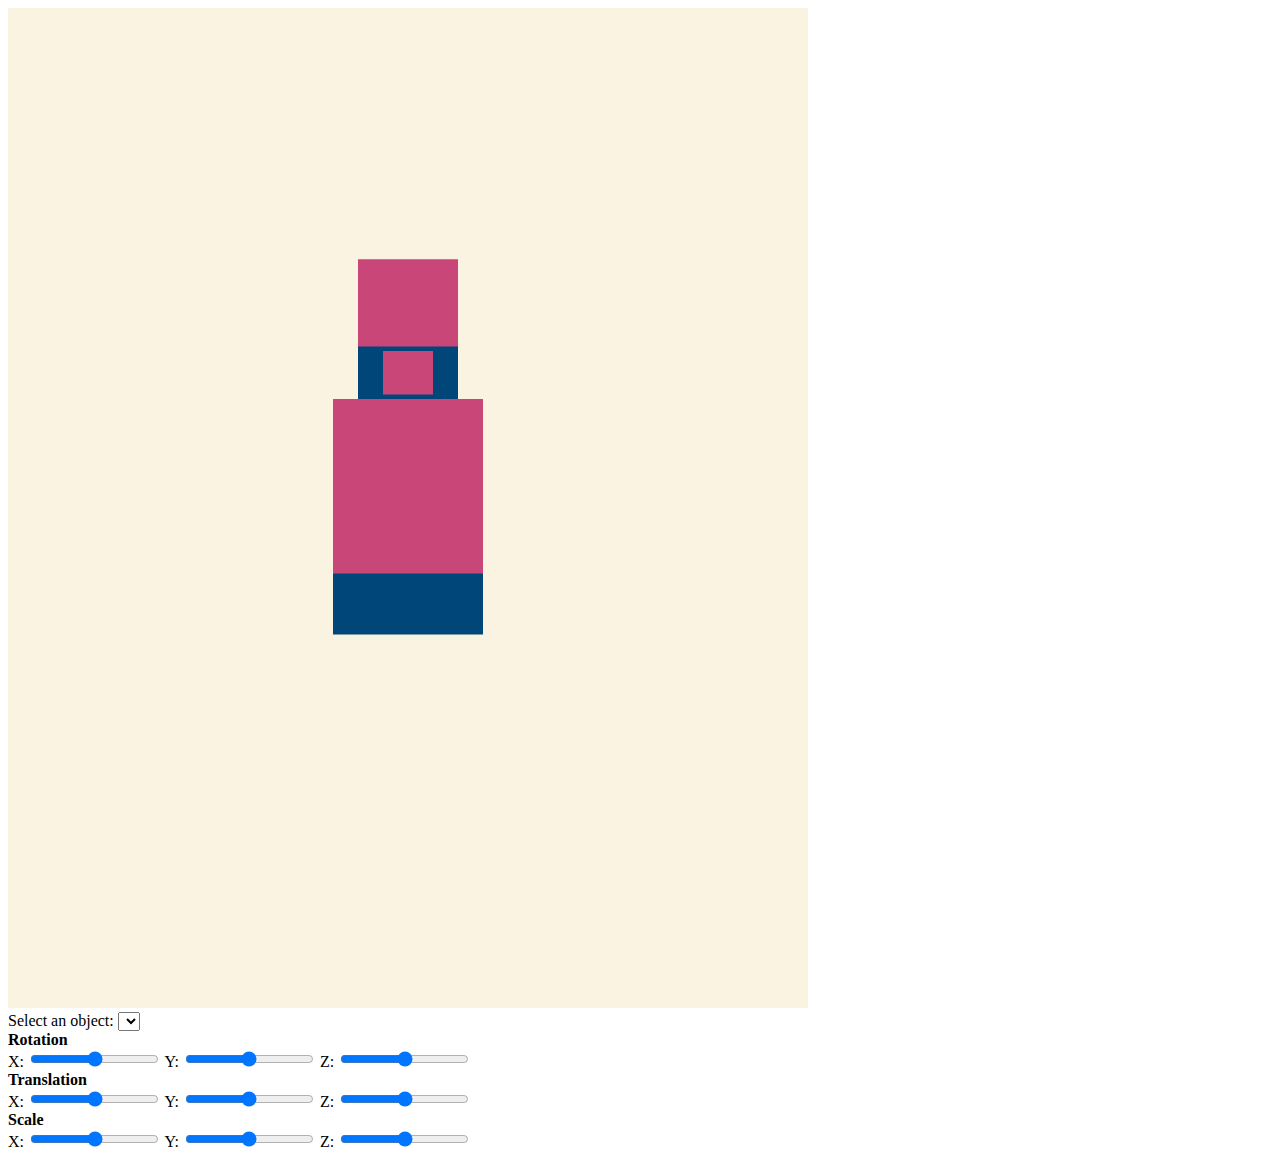
==== html/index.html @ d769012a "initial commit" ====
<!DOCTYPE html>
<html lang="en">
<head>
    <meta charset="UTF-8">
    <meta http-equiv="X-UA-Compatible" content="IE=edge">
    <meta name="viewport" content="width=device-width, initial-scale=1.0">
    <title>Tubes 3 Grafkom</title>
</head>
<body>
    <script type="text/javascript" src="../js/canvas.js"></script>
    <script type="text/javascript" src="../js/shaders.js"></script>
    <script type="text/javascript" src="../js/utils.js"></script>
    <script type="text/javascript" src="../js/draw.js"></script>
    <script type="text/javascript" src="../js/cube.js"></script>
    <script type="text/javascript" src="../js/states.js"></script>
    <script type="text/javascript" src="../js/controllers.js"></script>
    <script type="text/javascript" src="../js/main.js"></script>

    <div class="select-save-load">
        <label for="object-list">Select an object:</label>
        <select name="object-list" id="object-list" oninput="selectObject()"></select>
  
        <!-- <button class="button" onclick="save()">Save</button>
        <input type="file" id="myfile" name="myfile" accept="application/JSON">
        <button type="button" onclick="load()">Load</button> -->
    </div>

    <div class="rotation">
        <b>Rotation</b>
        <!-- xslider -->
        <div class="slide">
        <label for="xrotation">X:</label>
        <input type="range" class="slider" oninput="xRotation()" id="xrotation" min="0" max="360">
        <a id="x-val-rot"></a>
  
        <!-- yslider -->
        <label for="yrotation">Y:</label>
        <input type="range" class="slider" oninput="yRotation()" id="yrotation" min="0" max="360">
        <a id="y-val-rot"></a>
  
        <!-- yslider -->
        <label for="zrotation">Z:</label>
        <input type="range" class="slider" oninput="zRotation()" id="zrotation" min="0" max="360">
        <a id="z-val-rot"></a>
        </div>
      </div>
  
      <div class="translation">
        <b>Translation</b>
        <!-- xslider -->
        <div class="slide">
        <label for="xtranslation">X:</label>
        <input type="range" class="slider" oninput="xTranslation()" id="xtranslation" min="-1000" max="1000">
        <a id="x-val-trans"></a>
  
        <!-- yslider -->
        <label for="yrotation">Y:</label>
        <input type="range" class="slider" oninput="yTranslation()" id="ytranslation" min="-1000" max="1000">
        <a id="y-val-trans"></a>
  
        <!-- yslider -->
        <label for="ztranslation">Z:</label>
        <input type="range" class="slider" oninput="zTranslation()" id="ztranslation" min="-1000" max="1000">
        <a id="z-val-trans"></a>
        </div>
      </div>
  
      <div class="scale">
        <b>Scale</b>
        <!-- xslider -->
        <div class="slide">
        <label for="xscale">X:</label>
        <input type="range" class="slider" oninput="xScale()" id="xscale" min="-500" max="500">
        <a id="x-val-scale"></a>
  
        <!-- yslider -->
        <label for="yscale">Y:</label>
        <input type="range" class="slider" oninput="yScale()" id="yscale" min="-500" max="500">
        <a id="y-val-scale"></a>
  
        <!-- yslider -->
        <label for="zscale">Z:</label>
        <input type="range" class="slider" oninput="zScale()" id="zscale" min="-500" max="500">
        <a id="z-val-scale"></a>
        </div>
      </div>
</body>
</html>
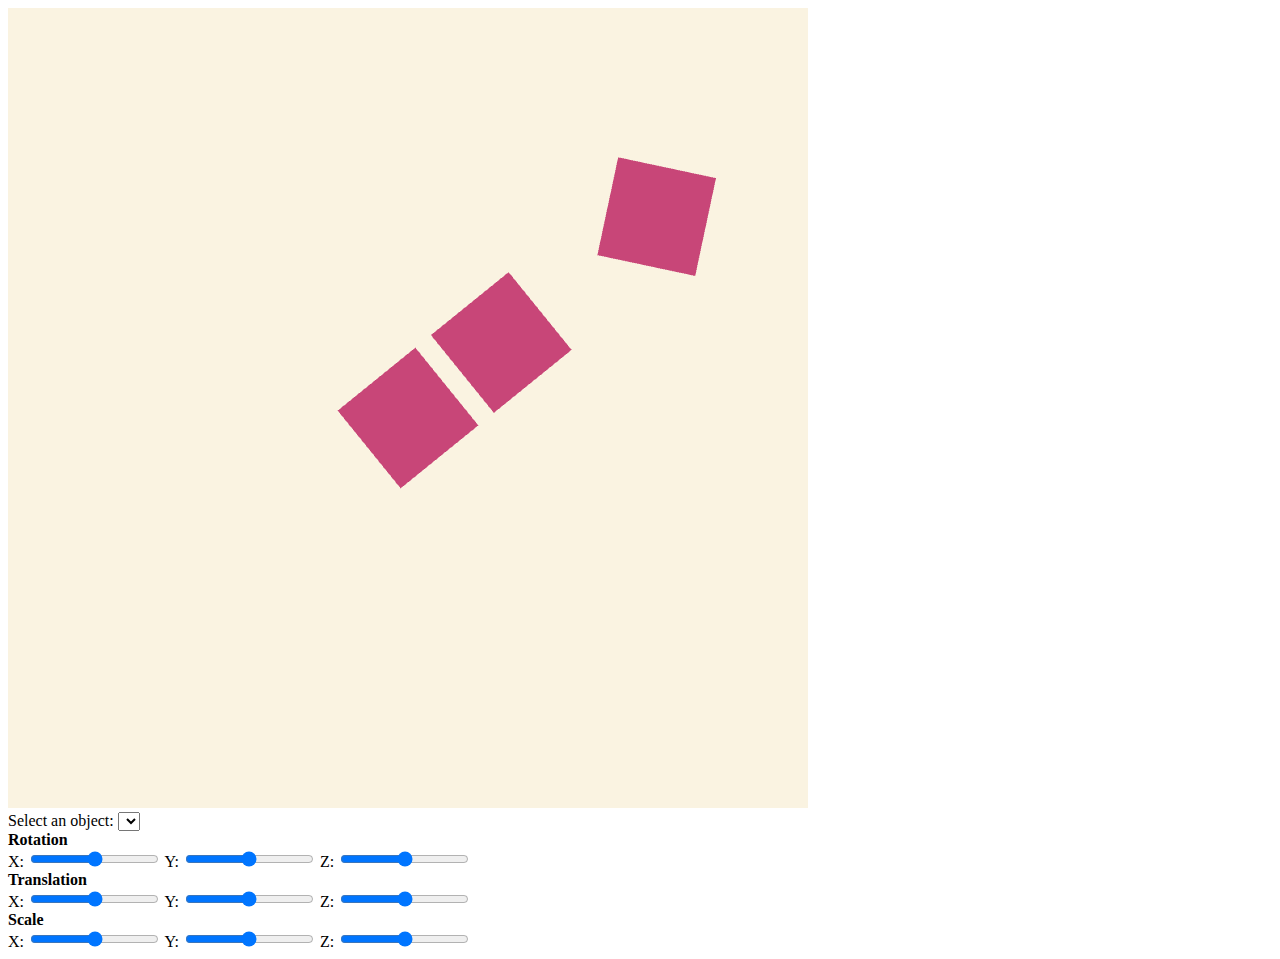
==== commit 3c0d92d8: "update hierarchical model" ====
--- a/html/index.html
+++ b/html/index.html
@@ -14,7 +14,7 @@
     <script type="text/javascript" src="../js/cube.js"></script>
     <script type="text/javascript" src="../js/states.js"></script>
     <script type="text/javascript" src="../js/controllers.js"></script>
-    <script type="text/javascript" src="../js/main.js"></script>
+    <script type="text/javascript" src="../js/hierarchy.js"></script>
 
     <div class="select-save-load">
         <label for="object-list">Select an object:</label>
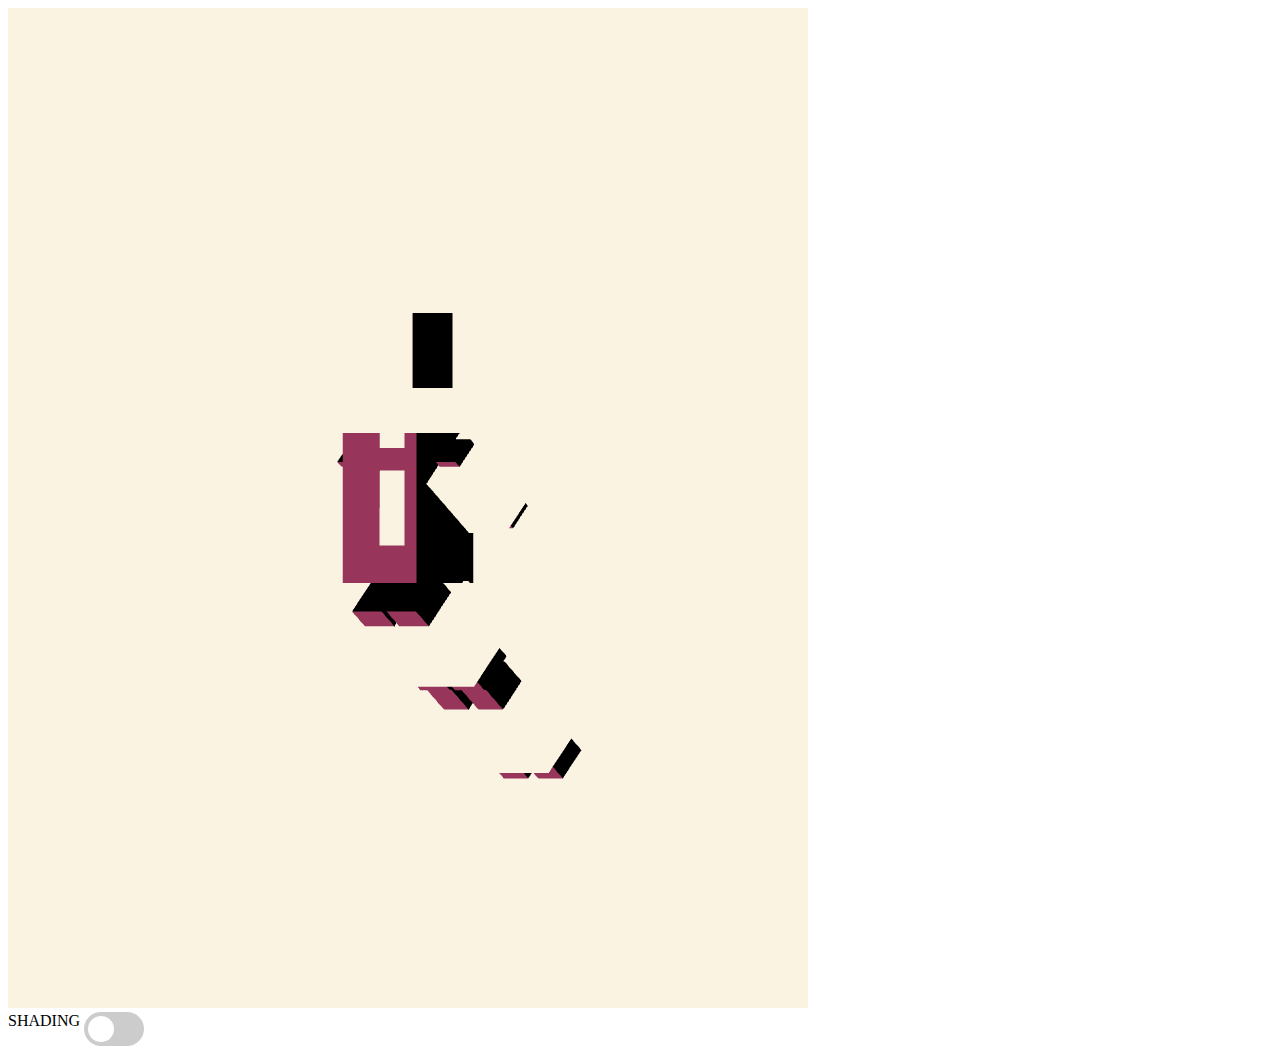
==== commit 512c09c5: "add shading" ====
--- a/html/index.html
+++ b/html/index.html
@@ -4,6 +4,7 @@
     <meta charset="UTF-8">
     <meta http-equiv="X-UA-Compatible" content="IE=edge">
     <meta name="viewport" content="width=device-width, initial-scale=1.0">
+    <link rel="stylesheet" href="../css/styles.css">
     <title>Tubes 3 Grafkom</title>
 </head>
 <body>
@@ -17,72 +18,20 @@
     <script type="text/javascript" src="../js/hierarchy.js"></script>
 
     <div class="select-save-load">
-        <label for="object-list">Select an object:</label>
-        <select name="object-list" id="object-list" oninput="selectObject()"></select>
+        <!-- <label for="object-list">Select an object:</label>
+        <select name="object-list" id="object-list" oninput="selectObject()"></select> -->
   
         <!-- <button class="button" onclick="save()">Save</button>
         <input type="file" id="myfile" name="myfile" accept="application/JSON">
         <button type="button" onclick="load()">Load</button> -->
     </div>
 
-    <div class="rotation">
-        <b>Rotation</b>
-        <!-- xslider -->
-        <div class="slide">
-        <label for="xrotation">X:</label>
-        <input type="range" class="slider" oninput="xRotation()" id="xrotation" min="0" max="360">
-        <a id="x-val-rot"></a>
-  
-        <!-- yslider -->
-        <label for="yrotation">Y:</label>
-        <input type="range" class="slider" oninput="yRotation()" id="yrotation" min="0" max="360">
-        <a id="y-val-rot"></a>
-  
-        <!-- yslider -->
-        <label for="zrotation">Z:</label>
-        <input type="range" class="slider" oninput="zRotation()" id="zrotation" min="0" max="360">
-        <a id="z-val-rot"></a>
-        </div>
-      </div>
-  
-      <div class="translation">
-        <b>Translation</b>
-        <!-- xslider -->
-        <div class="slide">
-        <label for="xtranslation">X:</label>
-        <input type="range" class="slider" oninput="xTranslation()" id="xtranslation" min="-1000" max="1000">
-        <a id="x-val-trans"></a>
-  
-        <!-- yslider -->
-        <label for="yrotation">Y:</label>
-        <input type="range" class="slider" oninput="yTranslation()" id="ytranslation" min="-1000" max="1000">
-        <a id="y-val-trans"></a>
-  
-        <!-- yslider -->
-        <label for="ztranslation">Z:</label>
-        <input type="range" class="slider" oninput="zTranslation()" id="ztranslation" min="-1000" max="1000">
-        <a id="z-val-trans"></a>
-        </div>
-      </div>
-  
-      <div class="scale">
-        <b>Scale</b>
-        <!-- xslider -->
-        <div class="slide">
-        <label for="xscale">X:</label>
-        <input type="range" class="slider" oninput="xScale()" id="xscale" min="-500" max="500">
-        <a id="x-val-scale"></a>
-  
-        <!-- yslider -->
-        <label for="yscale">Y:</label>
-        <input type="range" class="slider" oninput="yScale()" id="yscale" min="-500" max="500">
-        <a id="y-val-scale"></a>
-  
-        <!-- yslider -->
-        <label for="zscale">Z:</label>
-        <input type="range" class="slider" oninput="zScale()" id="zscale" min="-500" max="500">
-        <a id="z-val-scale"></a>
-        </div>
-      </div>
+    <div class="shading-switch">
+      <label for="shading-switch">SHADING</label>
+      <label class="switch">
+        <input type="checkbox">
+        <span class="slider round"></span>
+      </label>
+    </div>
 </body>
 </html>--- a/css/styles.css
+++ b/css/styles.css
@@ -0,0 +1,63 @@
+/* The switch - the box around the slider */
+.switch {
+    position: relative;
+    display: inline-block;
+    width: 60px;
+    height: 34px;
+  }
+  
+  /* Hide default HTML checkbox */
+  .switch input {
+    opacity: 0;
+    width: 0;
+    height: 0;
+  }
+  
+  /* The slider */
+  .slider {
+    position: absolute;
+    cursor: pointer;
+    top: 0;
+    left: 0;
+    right: 0;
+    bottom: 0;
+    background-color: #ccc;
+    -webkit-transition: .4s;
+    transition: .4s;
+  }
+  
+  .slider:before {
+    position: absolute;
+    content: "";
+    height: 26px;
+    width: 26px;
+    left: 4px;
+    bottom: 4px;
+    background-color: white;
+    -webkit-transition: .4s;
+    transition: .4s;
+  }
+  
+  input:checked + .slider {
+    background-color: #2196F3;
+  }
+  
+  input:focus + .slider {
+    box-shadow: 0 0 1px #2196F3;
+  }
+  
+  input:checked + .slider:before {
+    -webkit-transform: translateX(26px);
+    -ms-transform: translateX(26px);
+    transform: translateX(26px);
+  }
+  
+  /* Rounded sliders */
+  .slider.round {
+    border-radius: 34px;
+  }
+  
+  .slider.round:before {
+    border-radius: 50%;
+  }
+  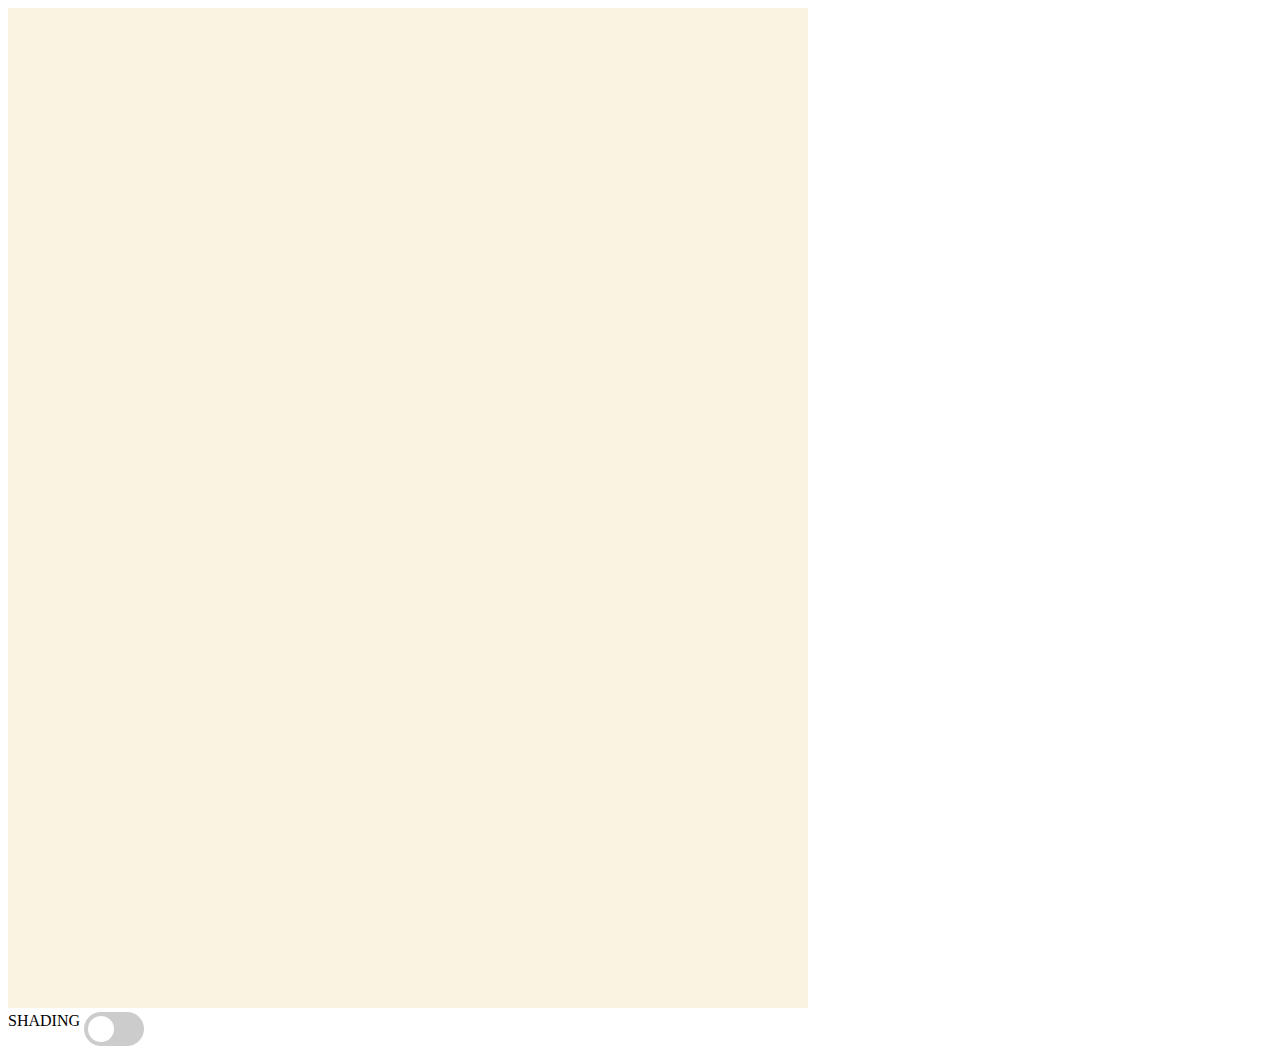
==== commit 162a204e: "add shading switch" ====
--- a/html/index.html
+++ b/html/index.html
@@ -29,7 +29,7 @@
     <div class="shading-switch">
       <label for="shading-switch">SHADING</label>
       <label class="switch">
-        <input type="checkbox">
+        <input type="checkbox" id="shading" oninput="shadingSwitch()">
         <span class="slider round"></span>
       </label>
     </div>
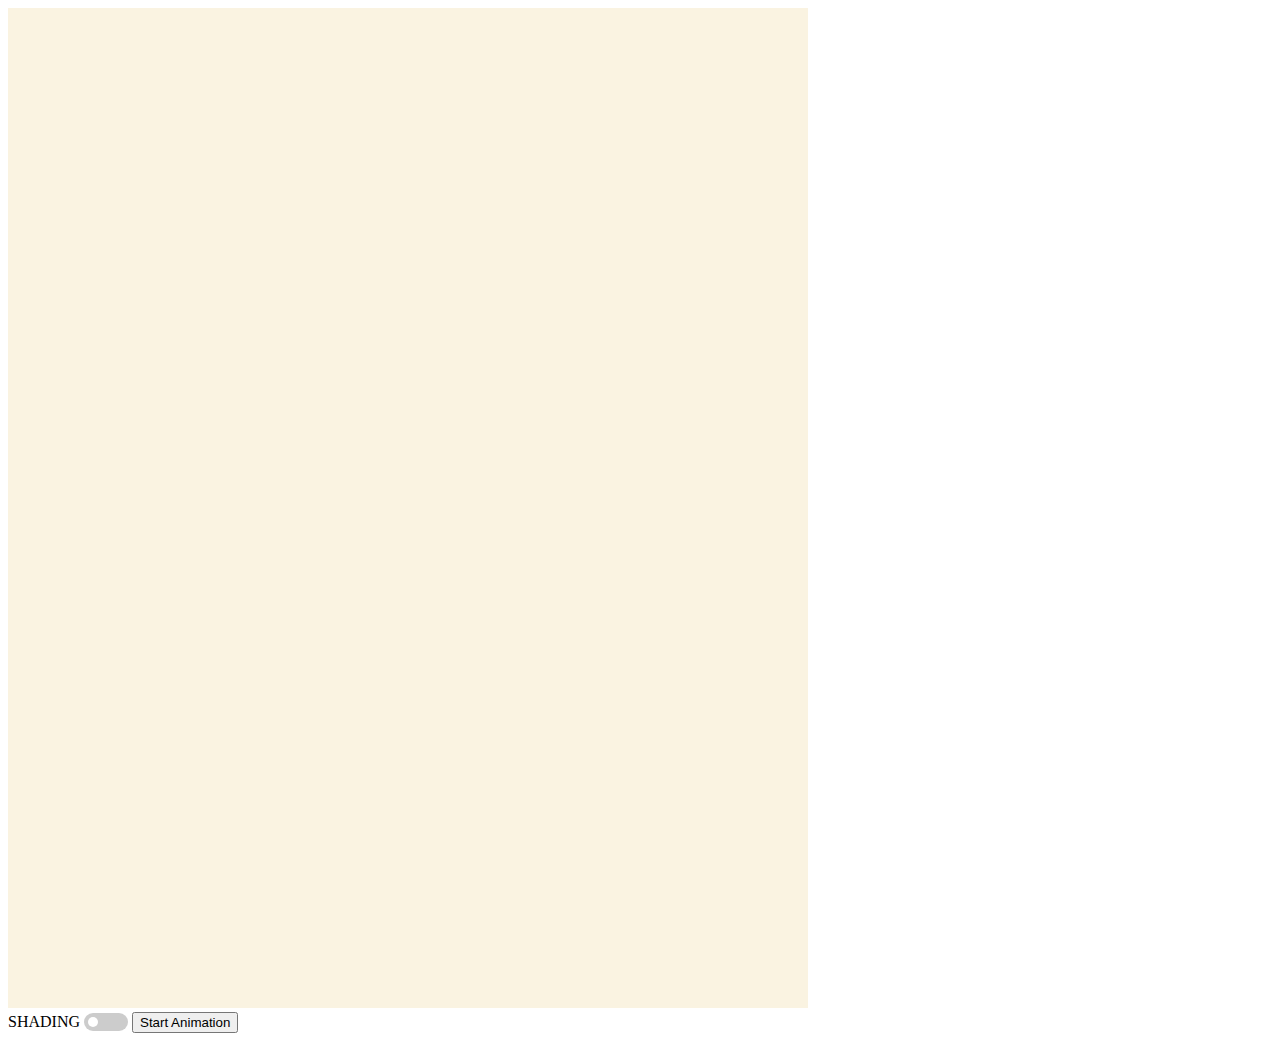
==== commit 4fb4a461: "add animation button" ====
--- a/html/index.html
+++ b/html/index.html
@@ -26,12 +26,20 @@
         <button type="button" onclick="load()">Load</button> -->
     </div>
 
-    <div class="shading-switch">
+    <div class="tools">
       <label for="shading-switch">SHADING</label>
       <label class="switch">
         <input type="checkbox" id="shading" oninput="shadingSwitch()">
         <span class="slider round"></span>
       </label>
+
+      <!-- <label for="animation-switch">ANIMATION</label>
+      <label class="switch">
+        <input type="checkbox" id="animation" oninput="animationSwitch()">
+        <span class="slider round"></span>
+      </label> -->
+
+      <button type="button" id="startBtn" onclick="startAnimation()">Start Animation</button>
     </div>
 </body>
 </html>--- a/css/styles.css
+++ b/css/styles.css
@@ -2,8 +2,8 @@
 .switch {
     position: relative;
     display: inline-block;
-    width: 60px;
-    height: 34px;
+    width: 44px;
+    height: 18px;
   }
   
   /* Hide default HTML checkbox */
@@ -29,8 +29,8 @@
   .slider:before {
     position: absolute;
     content: "";
-    height: 26px;
-    width: 26px;
+    height: 10px;
+    width: 10px;
     left: 4px;
     bottom: 4px;
     background-color: white;
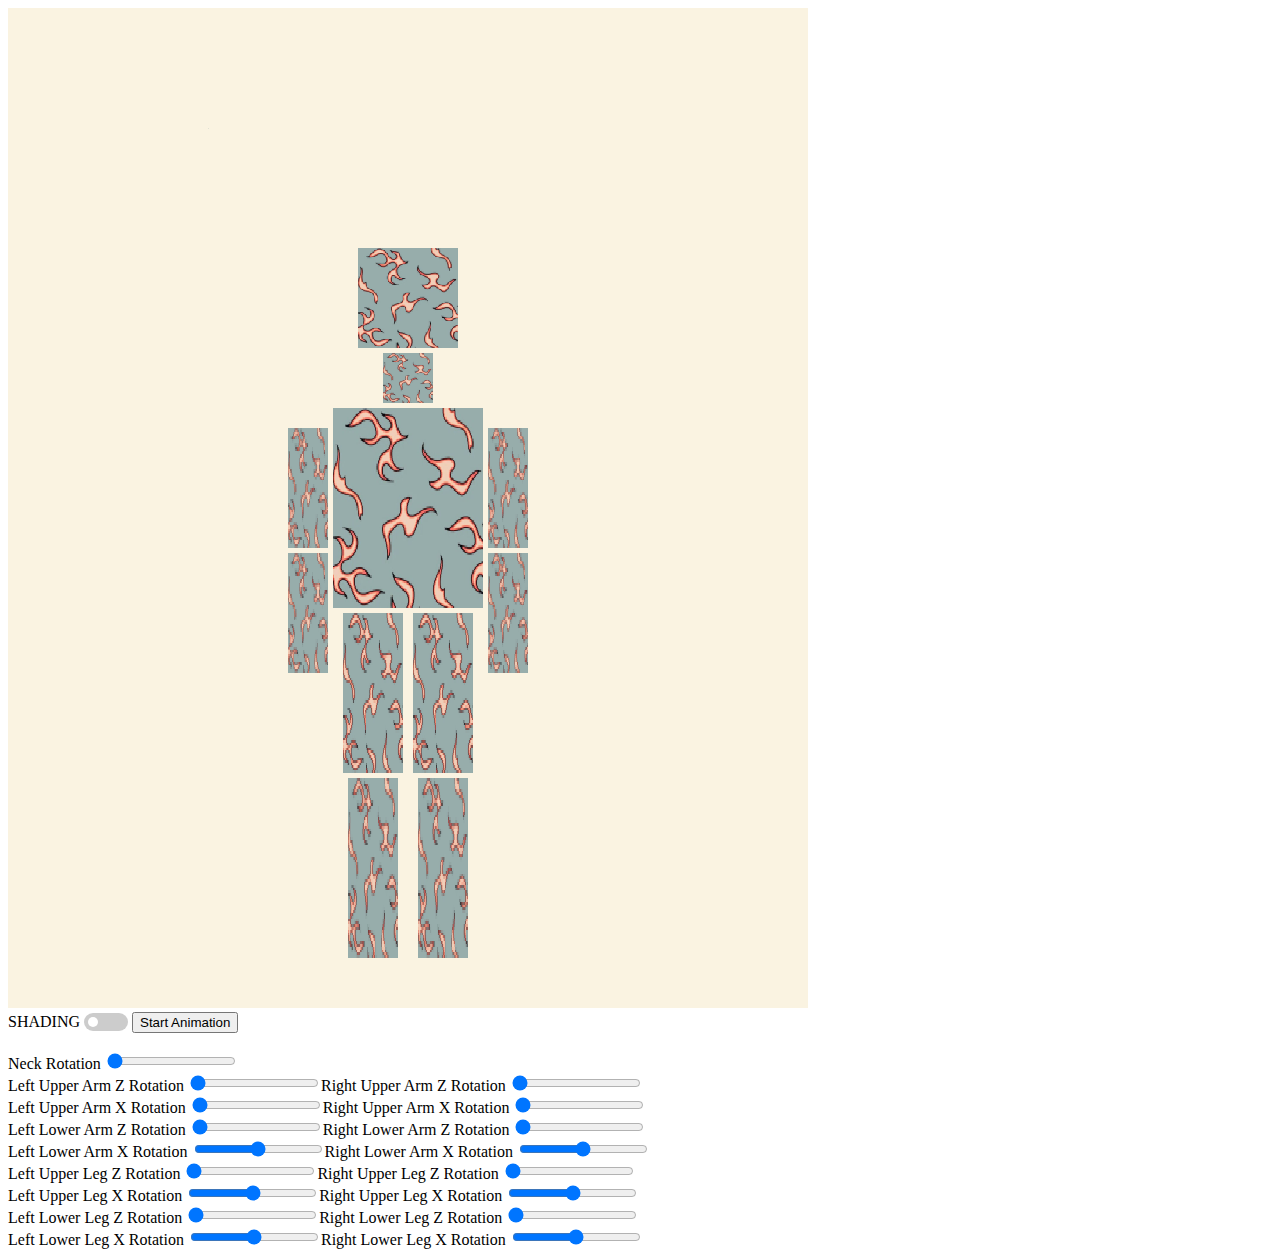
==== commit 49ac93e1: "add slider" ====
--- a/html/index.html
+++ b/html/index.html
@@ -15,16 +15,8 @@
     <script type="text/javascript" src="../js/cube.js"></script>
     <script type="text/javascript" src="../js/states.js"></script>
     <script type="text/javascript" src="../js/controllers.js"></script>
-    <script type="text/javascript" src="../js/hierarchy.js"></script>
-
-    <div class="select-save-load">
-        <!-- <label for="object-list">Select an object:</label>
-        <select name="object-list" id="object-list" oninput="selectObject()"></select> -->
-  
-        <!-- <button class="button" onclick="save()">Save</button>
-        <input type="file" id="myfile" name="myfile" accept="application/JSON">
-        <button type="button" onclick="load()">Load</button> -->
-    </div>
+    <script type="text/javascript" src="../js/model_1.js"></script>
+    <script type="text/javascript" src="../js/main.js"></script>
 
     <div class="tools">
       <label for="shading-switch">SHADING</label>
@@ -33,13 +25,9 @@
         <span class="slider round"></span>
       </label>
 
-      <!-- <label for="animation-switch">ANIMATION</label>
-      <label class="switch">
-        <input type="checkbox" id="animation" oninput="animationSwitch()">
-        <span class="slider round"></span>
-      </label> -->
-
       <button type="button" id="startBtn" onclick="startAnimation()">Start Animation</button>
     </div>
+    <br>
+    <div class="sliders" id="sliders"></div>
 </body>
 </html>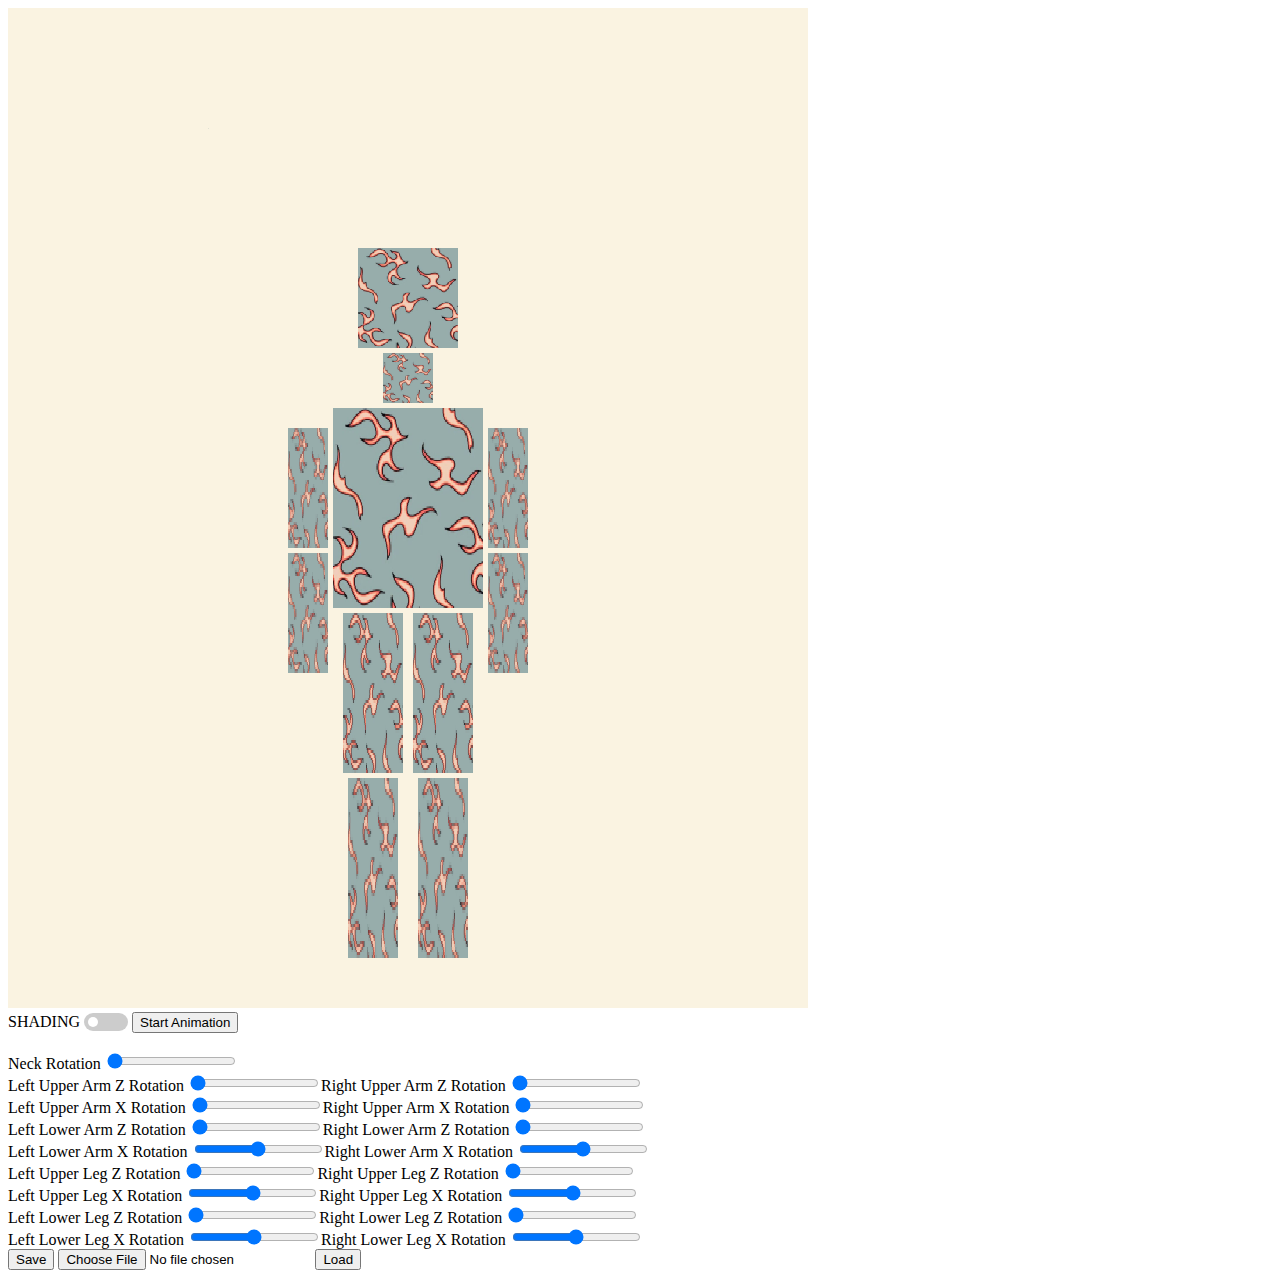
==== commit aa9cce98: "add save + load for model 1" ====
--- a/html/index.html
+++ b/html/index.html
@@ -29,5 +29,8 @@
     </div>
     <br>
     <div class="sliders" id="sliders"></div>
+    <button class="button" onclick="save()">Save</button>
+    <input type="file" id="myfile" name="myfile" accept="application/JSON">
+    <button type="button" onclick="load()">Load</button>
 </body>
 </html>